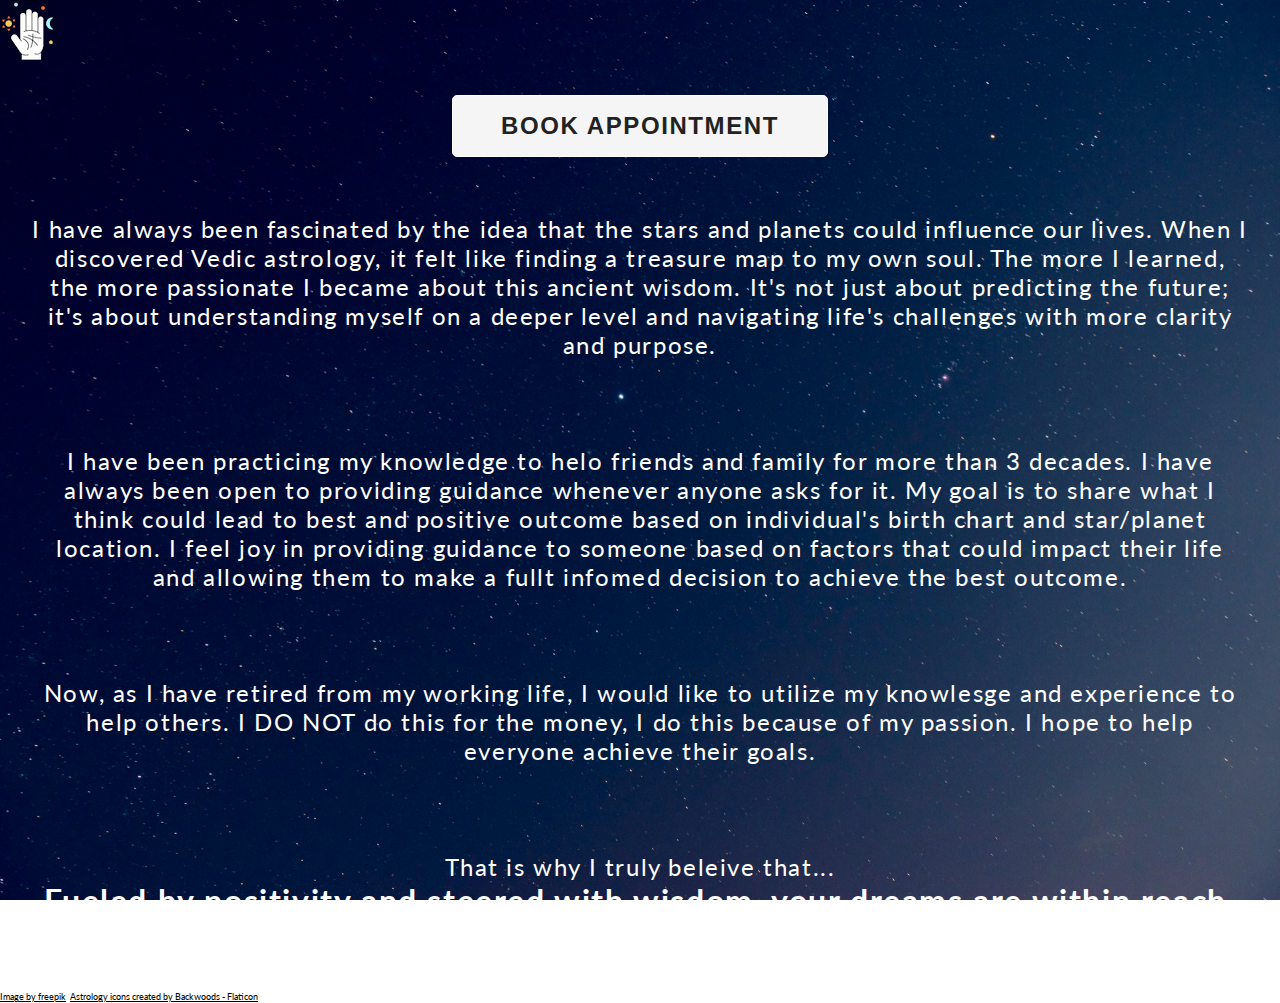
==== about.html @ b350cb6d "Update about.html" ====
<!DOCTYPE html>
<html>
  <head>
    <meta charset="UTF-8">
    <meta name="viewport" content="width=device-width, initial-scale=1.0">
    <meta http-equiv="X-UA-Compatible" content="ie=edge">
    <title>Joshiji - guidance when needed!</title>
    <!-- font awesome -->
    <link rel="stylesheet" href="https://use.fontawesome.com/releases/v5.8.2/css/all.css" 
    integrity="sha384-oS3vJWv+0UjzBfQzYUhtDYW+Pj2yciDJxpsK1OYPAYjqT085Qq/1cq5FLXAZQ7Ay" crossorigin="anonymous">
    <!-- css -->
    <link rel="stylesheet" href="styles.css">
</head>

<body>
  <div>
    <img src="home.png" alt="Home" onclick="location.href='https://joshiji.net/'">
    <i class="fa fa-home fa-2xl" onclick="location.href='https://joshiji.net/'" style="float: right;"></i>
  </div>
  <header class="hero hero-services">
    <div class="banner">
      <button class="banner-btn banner-btn-appt" onclick="location.href='appointment.html'">Book Appointment</button>
      <br /><br /><br /><br />
      <p class="banner-details" style="font-size: 1.5rem; font-weight: normal;">
        I have always been fascinated by the idea that the stars and planets could influence our lives. When I discovered Vedic astrology, it felt like finding a treasure map to my own soul. The more I learned, the more passionate I became about this ancient wisdom. It's not just about predicting the future; it's about understanding myself on a deeper level and navigating life's challenges with more clarity and purpose.<br /><br /><br /><br />
        I have been practicing my knowledge to helo friends and family for more than 3 decades. I have always been open to providing guidance whenever anyone asks for it. My goal is to share what I think could lead to best and positive outcome based on individual's birth chart and star/planet location. I feel joy in providing guidance to someone based on factors that could impact their life and allowing them to make a fullt infomed decision to achieve the best outcome.<br /><br /><br /><br />
        Now, as I have retired from my working life, I would like to utilize my knowlesge and experience to help others. I DO NOT do this for the money, I do this because of my passion. I hope to help everyone achieve their goals.<br /><br /><br /><br />
        That is why I truly beleive that...<br /><b style="font-size: 2rem;">Fueled by positivity and steered with wisdom, your dreams are within reach.</b>
      </p>
      
    </div>
  </header>

<a class="img-credit" href="https://www.freepik.com/free-ai-image/starry-sky-night-with-landscape-mountains_236277382.htm#fromView=search&page=1&position=14&uuid=b385f473-cd5e-4f20-983b-ccf08bc751d3" target="_blank">Image by freepik</a>
<a class="img-credit" href="https://www.flaticon.com/free-icons/astrology" title="astrology icons">Astrology icons created by Backwoods - Flaticon</a>
</body>
</html>
---- styles.css ----
@import url("https://fonts.googleapis.com/css?family=Lato:400,700");

:root {
  --primaryColor: #f09d51;
  --mainWhite: #fff;
  --mainBlack: #222;
  --mainGrey: #ececec;
  --mainSpacing: 0.1rem;
  --mainTransition: all 0.3s linear;
}
* {
  margin: 0;
  padding: 0;
  box-sizing: border-box;
}
body {
  background-image: url('astrology.jpg');
  background-repeat: no-repeat;
  background-attachment: fixed;  
  background-size: 100vw 100vh;
  font-family: "Lato", sans-serif;
  color: white;
}

/* --------------- Hero ---------------- */
.hero {
  min-height: calc(100vh - 60px);
  background: url("./images/hero-bcg.jpeg") center/cover no-repeat;
  display: flex;
  align-items: center;
  justify-content: center;
}
.banner {
  text-align: center;
  display: inline-block;
  padding: 2rem;
}
.banner-details {
  font-size: 2.2rem;
  letter-spacing: var(--mainSpacing);
  margin-bottom: 2rem;
  font-weight: bold;
}
.banner-btn {
  padding: 1rem 3rem;
  letter-spacing: var(--mainSpacing);
  font-size: 1.2rem;
  background: transparent;
  color: white;
  border: 1px solid white;
  transition: var(--mainTransition);
  cursor: pointer;
  border-radius: 20px;
}
.banner-btn-appt {
  font-size: 1.5rem;
  font-weight: bold;
  border-radius: 5px;
  background: whitesmoke;
  text-transform: uppercase;
  color: var(--mainBlack);
}


.img-credit {
  font-size: xx-small;
  color: black;
}

.column {
  float: left;
  width: 50%;
  text-align: left;
  border: none;
  font-size: 1rem;
}

/* Clear floats after the columns */
.row:after {
  content: "";
  display: table;
  clear: both;
}


.hero-services {
  min-height: calc(70vh - 10px);
}


@media (min-width: 600px) {
  .cards { grid-template-columns: repeat(2, 1fr); }
}


.cards {
  max-width: 1200px;
  margin: 0 auto;
  display: grid;
  gap: 1rem;
}

.card {
  color: white;
  padding: 1rem;
  height: 12rem;
}

.orderfield-btn {
  padding: 0.7rem 3rem;
  letter-spacing: var(--mainSpacing);
  font-size: 1rem;
  text-align: center;
  color: white;
  border: 1px solid white;
  transition: var(--mainTransition);
  background: transparent;
}

input::placeholder {
  font-size: 0.8rem;
}

textarea::placeholder {
  font-size: 0.8rem;
}
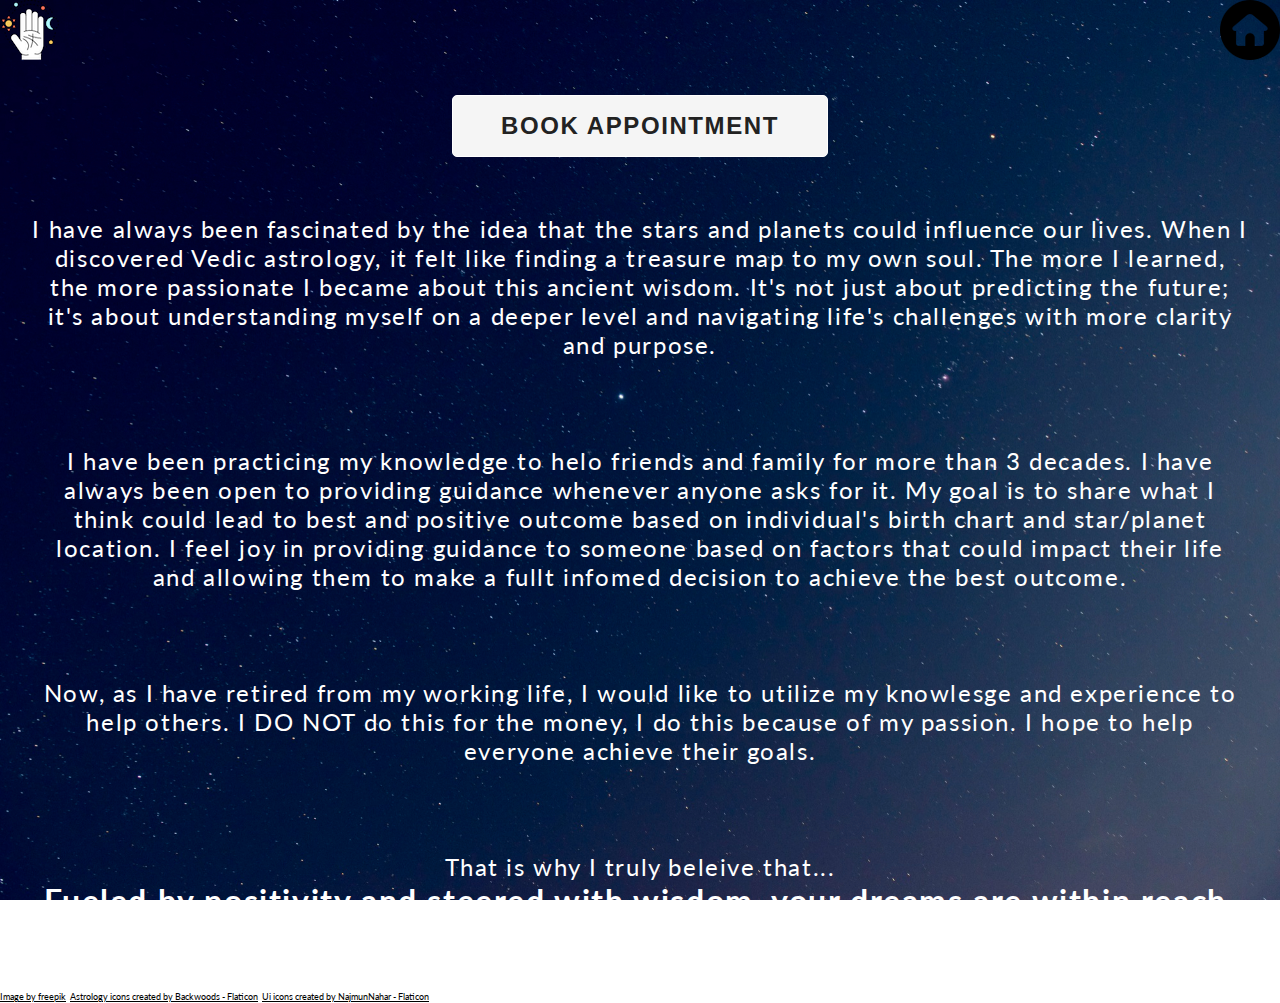
==== commit 818d589c: "Update about.html" ====
--- a/about.html
+++ b/about.html
@@ -15,7 +15,7 @@
 <body>
   <div>
     <img src="home.png" alt="Home" onclick="location.href='https://joshiji.net/'">
-    <i class="fa fa-home fa-2xl" onclick="location.href='https://joshiji.net/'" style="float: right;"></i>
+    <img src="home_2.png" alt="Home" onclick="location.href='https://joshiji.net/'" style="float: right;">
   </div>
   <header class="hero hero-services">
     <div class="banner">
@@ -31,7 +31,8 @@
     </div>
   </header>
 
-<a class="img-credit" href="https://www.freepik.com/free-ai-image/starry-sky-night-with-landscape-mountains_236277382.htm#fromView=search&page=1&position=14&uuid=b385f473-cd5e-4f20-983b-ccf08bc751d3" target="_blank">Image by freepik</a>
-<a class="img-credit" href="https://www.flaticon.com/free-icons/astrology" title="astrology icons">Astrology icons created by Backwoods - Flaticon</a>
+  <a class="img-credit" href="https://www.freepik.com/free-ai-image/starry-sky-night-with-landscape-mountains_236277382.htm#fromView=search&page=1&position=14&uuid=b385f473-cd5e-4f20-983b-ccf08bc751d3" target="_blank">Image by freepik</a>
+  <a class="img-credit" href="https://www.flaticon.com/free-icons/astrology" title="astrology icons">Astrology icons created by Backwoods - Flaticon</a>
+  <a class="img-credit" href="https://www.flaticon.com/free-icons/ui" title="ui icons">Ui icons created by NajmunNahar - Flaticon</a>
 </body>
 </html>
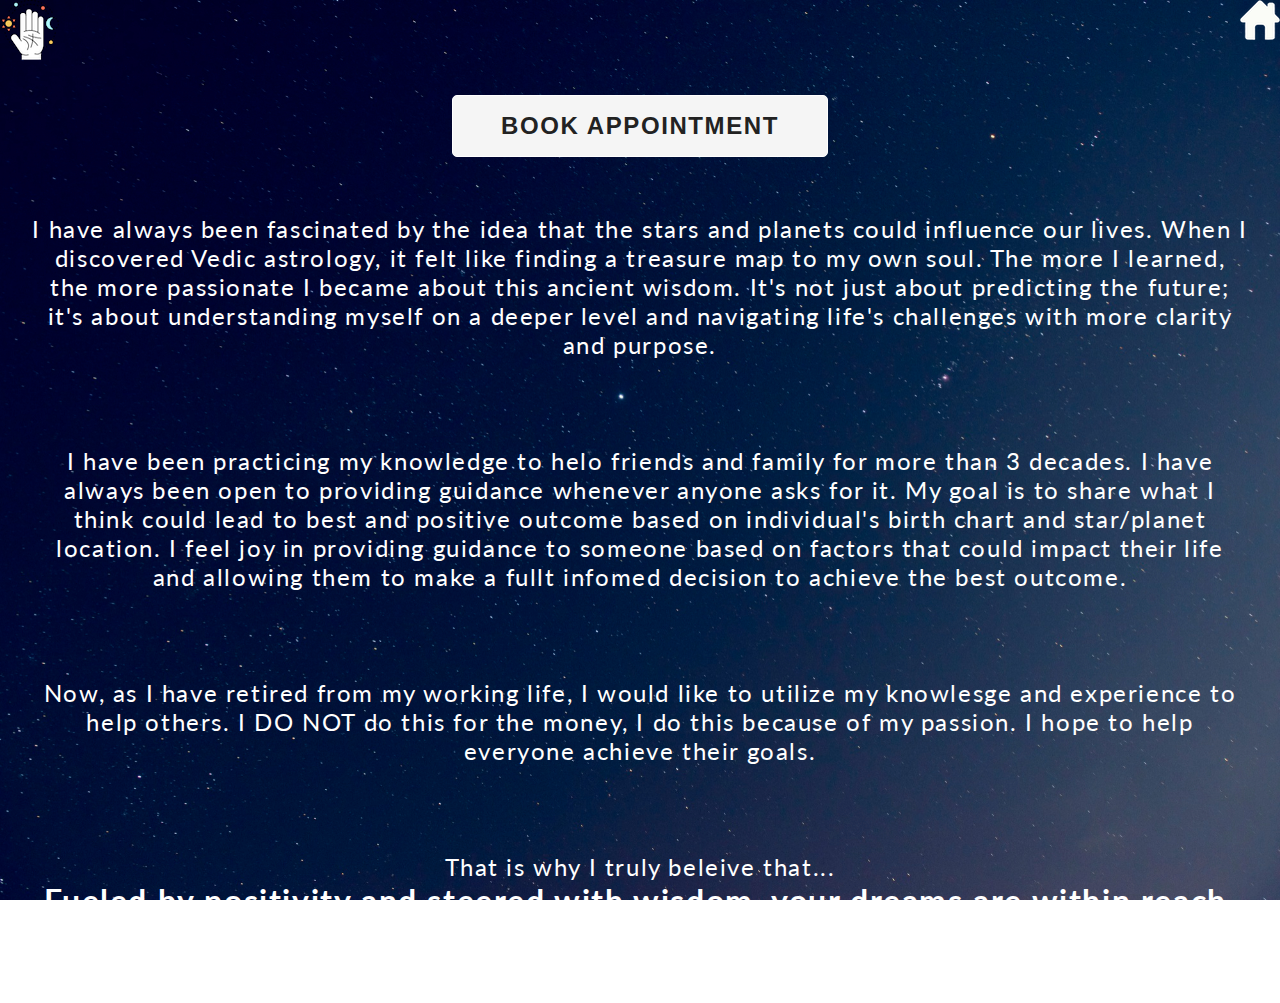
==== commit a42cf3bc: "Update about.html" ====
--- a/about.html
+++ b/about.html
@@ -33,6 +33,5 @@
 
   <a class="img-credit" href="https://www.freepik.com/free-ai-image/starry-sky-night-with-landscape-mountains_236277382.htm#fromView=search&page=1&position=14&uuid=b385f473-cd5e-4f20-983b-ccf08bc751d3" target="_blank">Image by freepik</a>
   <a class="img-credit" href="https://www.flaticon.com/free-icons/astrology" title="astrology icons">Astrology icons created by Backwoods - Flaticon</a>
-  <a class="img-credit" href="https://www.flaticon.com/free-icons/ui" title="ui icons">Ui icons created by NajmunNahar - Flaticon</a>
 </body>
 </html>
--- a/styles.css
+++ b/styles.css
@@ -64,7 +64,7 @@
 
 .img-credit {
   font-size: xx-small;
-  color: black;
+  color: transparent;
 }
 
 .column {
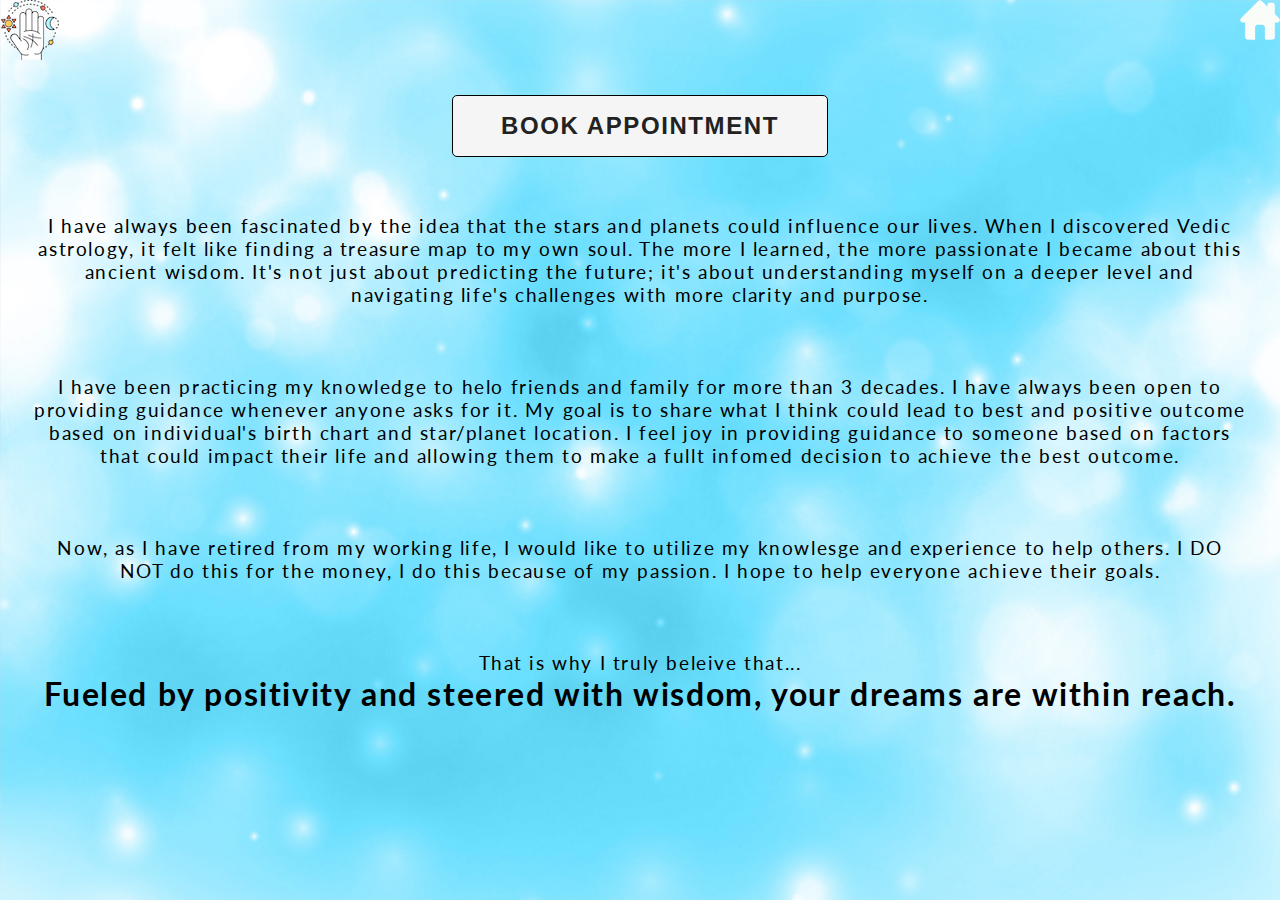
==== commit 99da0c1d: "Update about.html" ====
--- a/about.html
+++ b/about.html
@@ -21,7 +21,7 @@
     <div class="banner">
       <button class="banner-btn banner-btn-appt" onclick="location.href='appointment.html'">Book Appointment</button>
       <br /><br /><br /><br />
-      <p class="banner-details" style="font-size: 1.5rem; font-weight: normal;">
+      <p class="banner-details" style="font-size: 1.2rem; font-weight: normal;">
         I have always been fascinated by the idea that the stars and planets could influence our lives. When I discovered Vedic astrology, it felt like finding a treasure map to my own soul. The more I learned, the more passionate I became about this ancient wisdom. It's not just about predicting the future; it's about understanding myself on a deeper level and navigating life's challenges with more clarity and purpose.<br /><br /><br /><br />
         I have been practicing my knowledge to helo friends and family for more than 3 decades. I have always been open to providing guidance whenever anyone asks for it. My goal is to share what I think could lead to best and positive outcome based on individual's birth chart and star/planet location. I feel joy in providing guidance to someone based on factors that could impact their life and allowing them to make a fullt infomed decision to achieve the best outcome.<br /><br /><br /><br />
         Now, as I have retired from my working life, I would like to utilize my knowlesge and experience to help others. I DO NOT do this for the money, I do this because of my passion. I hope to help everyone achieve their goals.<br /><br /><br /><br />
--- a/styles.css
+++ b/styles.css
@@ -14,12 +14,12 @@
   box-sizing: border-box;
 }
 body {
-  background-image: url('astrology.jpg');
+  background-image: url('astrology_light.jpg');
   background-repeat: no-repeat;
   background-attachment: fixed;  
   background-size: 100vw 100vh;
   font-family: "Lato", sans-serif;
-  color: white;
+  color: black;
 }
 
 /* --------------- Hero ---------------- */
@@ -46,8 +46,8 @@
   letter-spacing: var(--mainSpacing);
   font-size: 1.2rem;
   background: transparent;
-  color: white;
-  border: 1px solid white;
+  color: black;
+  border: 1px solid black;
   transition: var(--mainTransition);
   cursor: pointer;
   border-radius: 20px;
@@ -90,6 +90,16 @@
 
 @media (min-width: 600px) {
   .cards { grid-template-columns: repeat(2, 1fr); }
+  .homeheader { height: 300px; }
+}
+
+.homeheader {
+  background-image: url('astrology_light_home.jpg'); 
+  height: 100px; 
+  background-repeat: no-repeat; 
+  background-position: center center; 
+  opacity: 0.4; 
+  background-size: 100% 100%;
 }
 
 
@@ -101,7 +111,7 @@
 }
 
 .card {
-  color: white;
+  color: black;
   padding: 1rem;
   height: 12rem;
 }
@@ -111,7 +121,7 @@
   letter-spacing: var(--mainSpacing);
   font-size: 1rem;
   text-align: center;
-  color: white;
+  color: black;
   border: 1px solid white;
   transition: var(--mainTransition);
   background: transparent;
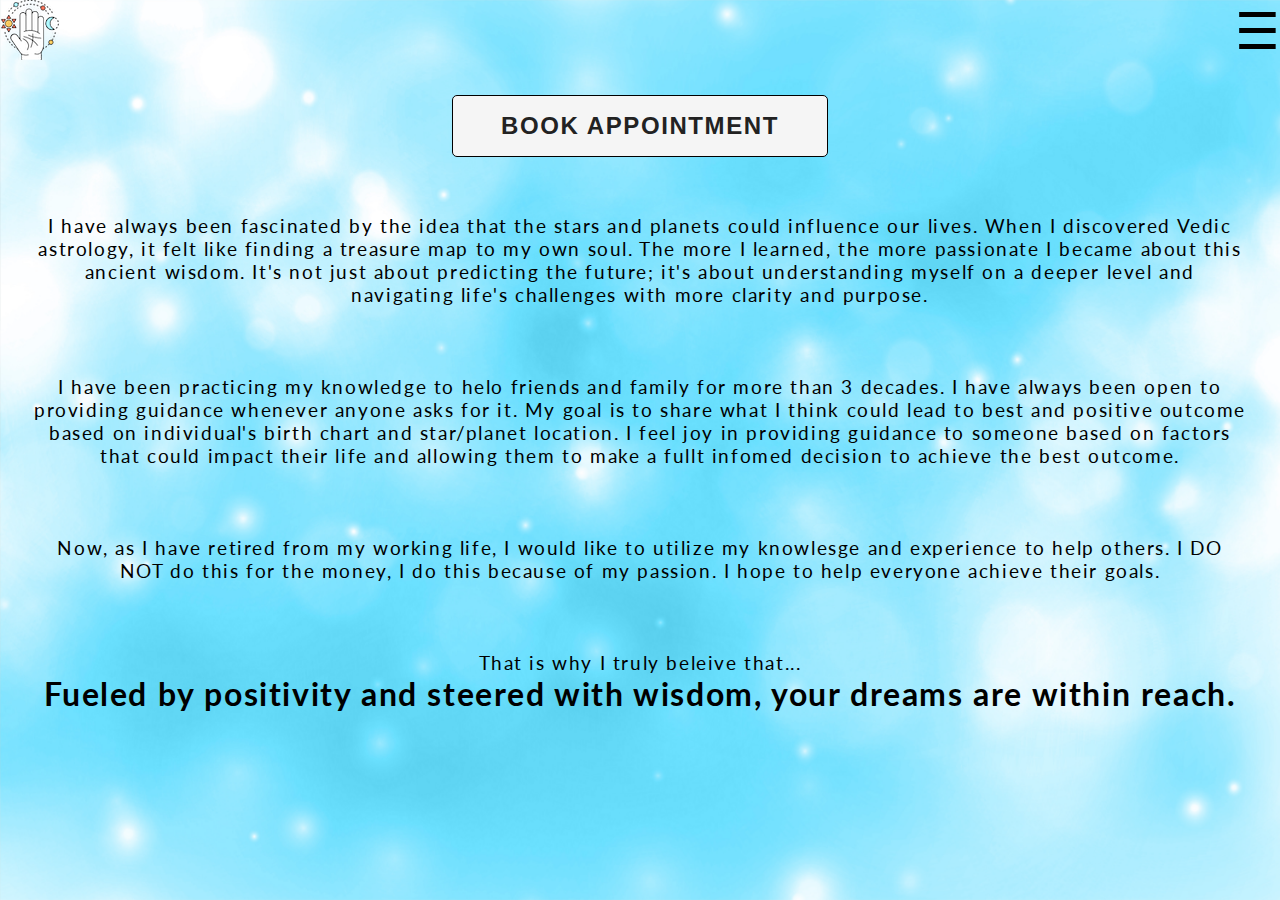
==== commit b01bee75: "Update about.html" ====
--- a/about.html
+++ b/about.html
@@ -10,12 +10,22 @@
     integrity="sha384-oS3vJWv+0UjzBfQzYUhtDYW+Pj2yciDJxpsK1OYPAYjqT085Qq/1cq5FLXAZQ7Ay" crossorigin="anonymous">
     <!-- css -->
     <link rel="stylesheet" href="styles.css">
+    <script src="functions.js"></script>
 </head>
 
 <body>
   <div>
     <img src="home.png" alt="Home" onclick="location.href='https://joshiji.net/'">
-    <img src="home_2.png" alt="Home" onclick="location.href='https://joshiji.net/'" style="float: right;">
+    <div id="myNav" class="overlay">
+      <a href="javascript:void(0)" class="closebtn" onclick="closeNav()">&times;</a>
+      <div class="overlay-content">
+        <a onclick="location.href='index.html'">home</a>
+        <a onclick="location.href='about.html'">about me</a>
+        <a onclick="location.href='services.html'">services</a>
+        <a onclick="location.href='appointment.html'">APPOINTMENT</a>
+      </div>
+    </div>
+    <span style="font-size:50px;cursor:pointer; float: right;" onclick="openNav()">&#9776;</span>
   </div>
   <header class="hero hero-services">
     <div class="banner">
--- a/styles.css
+++ b/styles.css
@@ -88,6 +88,14 @@
 }
 
 
+@media (max-width: 450px) {
+  .homeheader { height: 100px; }
+}
+
+@media (min-width:450px) and (max-width:600px) {
+  .homeheader { height: 200px; }
+}
+
 @media (min-width: 600px) {
   .cards { grid-template-columns: repeat(2, 1fr); }
   .homeheader { height: 300px; }
@@ -95,10 +103,8 @@
 
 .homeheader {
   background-image: url('astrology_light_home.jpg'); 
-  height: 100px; 
   background-repeat: no-repeat; 
-  background-position: center center; 
-  opacity: 0.4; 
+  background-position: center center;  
   background-size: 100% 100%;
 }
 
@@ -134,3 +140,54 @@
 textarea::placeholder {
   font-size: 0.8rem;
 }
+
+
+.overlay {
+  height: 100%;
+  width: 0;
+  position: fixed;
+  z-index: 1;
+  top: 0;
+  right: 0;
+  background-color: rgb(0,0,0);
+  background-color: rgba(0,0,0, 0.9);
+  overflow-x: hidden;
+  transition: 0.5s;
+}
+
+.overlay-content {
+  position: relative;
+  top: 25%;
+  width: 100%;
+  text-align: center;
+  margin-top: 30px;
+}
+
+.overlay a {
+  padding: 8px;
+  text-decoration: none;
+  font-size: 36px;
+  color: #818181;
+  display: block;
+  transition: 0.3s;
+}
+
+.overlay a:hover, .overlay a:focus {
+  color: #f1f1f1;
+}
+
+.overlay .closebtn {
+  position: absolute;
+  top: 20px;
+  right: 45px;
+  font-size: 60px;
+}
+
+@media screen and (max-height: 450px) {
+  .overlay a {font-size: 20px}
+  .overlay .closebtn {
+  font-size: 40px;
+  top: 15px;
+  right: 35px;
+  }
+}
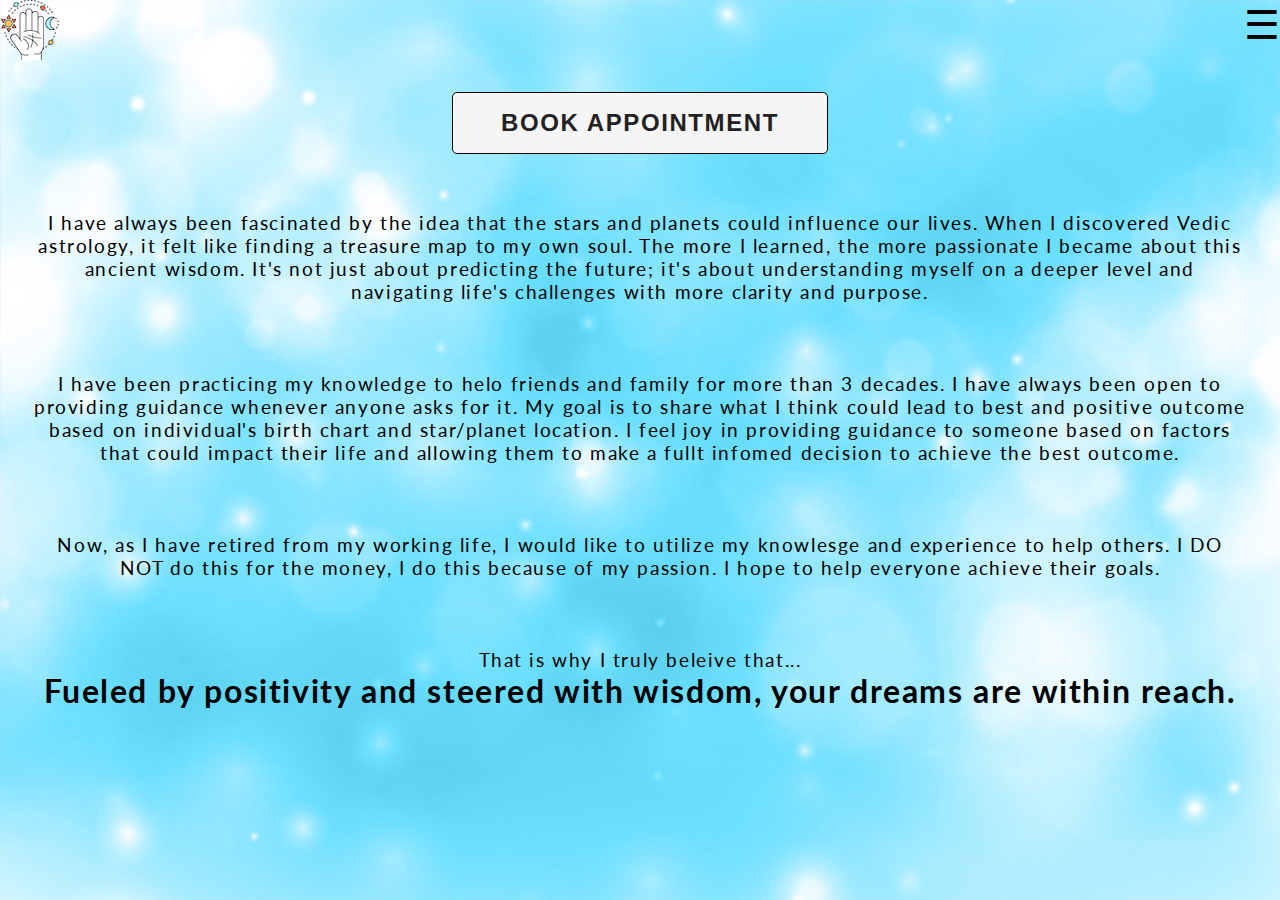
==== commit b6da6d08: "Update about.html" ====
--- a/about.html
+++ b/about.html
@@ -14,7 +14,7 @@
 </head>
 
 <body>
-  <div>
+  <div style="height:60px;">
     <img src="home.png" alt="Home" onclick="location.href='https://joshiji.net/'">
     <div id="myNav" class="overlay">
       <a href="javascript:void(0)" class="closebtn" onclick="closeNav()">&times;</a>
@@ -25,7 +25,7 @@
         <a onclick="location.href='appointment.html'">APPOINTMENT</a>
       </div>
     </div>
-    <span style="font-size:50px;cursor:pointer; float: right;" onclick="openNav()">&#9776;</span>
+    <span style="font-size:40px;cursor:pointer; float: right;" onclick="openNav()">&#9776;</span>
   </div>
   <header class="hero hero-services">
     <div class="banner">
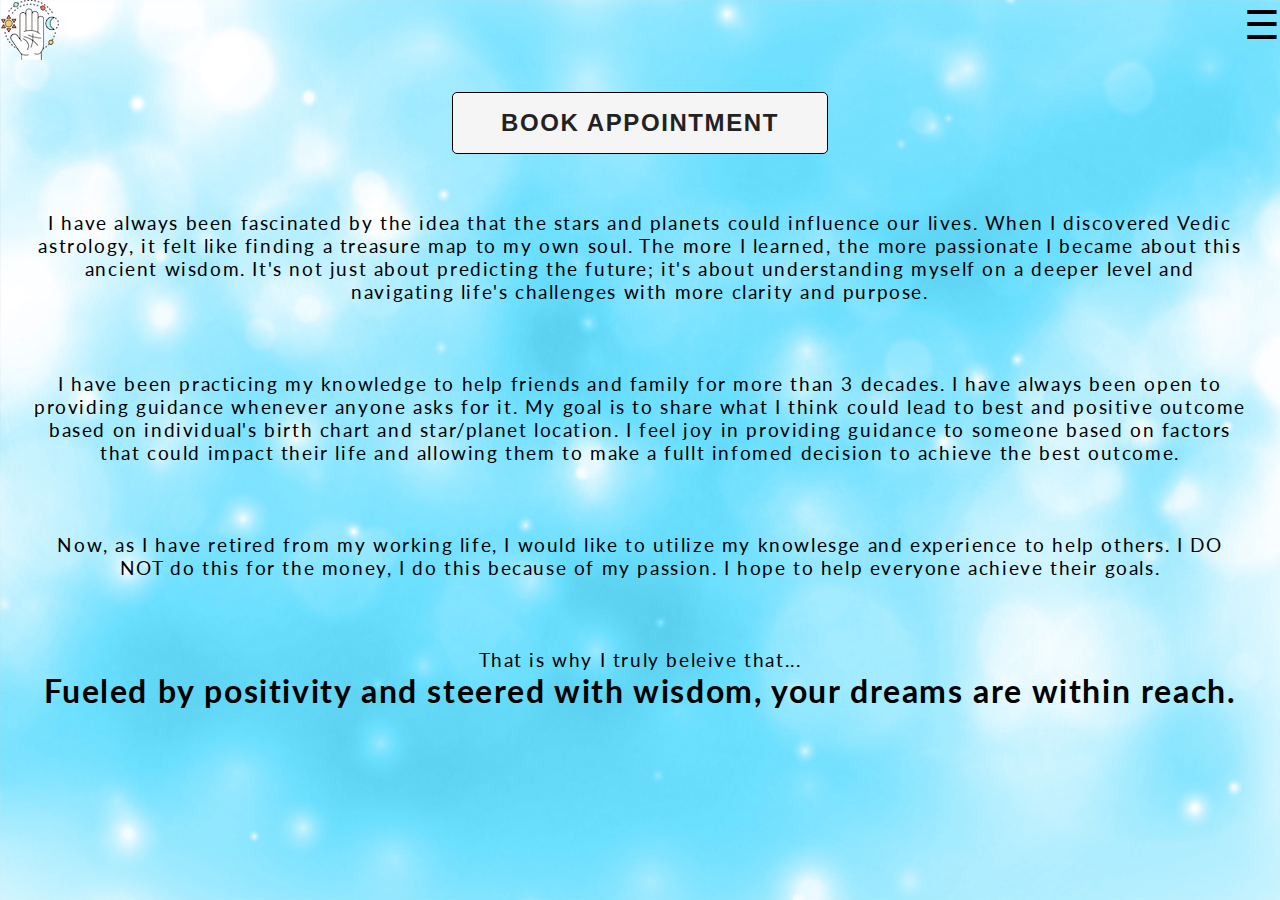
==== commit 83d1da30: "Update about.html" ====
--- a/about.html
+++ b/about.html
@@ -33,7 +33,7 @@
       <br /><br /><br /><br />
       <p class="banner-details" style="font-size: 1.2rem; font-weight: normal;">
         I have always been fascinated by the idea that the stars and planets could influence our lives. When I discovered Vedic astrology, it felt like finding a treasure map to my own soul. The more I learned, the more passionate I became about this ancient wisdom. It's not just about predicting the future; it's about understanding myself on a deeper level and navigating life's challenges with more clarity and purpose.<br /><br /><br /><br />
-        I have been practicing my knowledge to helo friends and family for more than 3 decades. I have always been open to providing guidance whenever anyone asks for it. My goal is to share what I think could lead to best and positive outcome based on individual's birth chart and star/planet location. I feel joy in providing guidance to someone based on factors that could impact their life and allowing them to make a fullt infomed decision to achieve the best outcome.<br /><br /><br /><br />
+        I have been practicing my knowledge to help friends and family for more than 3 decades. I have always been open to providing guidance whenever anyone asks for it. My goal is to share what I think could lead to best and positive outcome based on individual's birth chart and star/planet location. I feel joy in providing guidance to someone based on factors that could impact their life and allowing them to make a fullt infomed decision to achieve the best outcome.<br /><br /><br /><br />
         Now, as I have retired from my working life, I would like to utilize my knowlesge and experience to help others. I DO NOT do this for the money, I do this because of my passion. I hope to help everyone achieve their goals.<br /><br /><br /><br />
         That is why I truly beleive that...<br /><b style="font-size: 2rem;">Fueled by positivity and steered with wisdom, your dreams are within reach.</b>
       </p>
--- a/styles.css
+++ b/styles.css
@@ -102,7 +102,7 @@
 }
 
 .homeheader {
-  background-image: url('astrology_light_home.jpg'); 
+  background-image: url('astrology_light_home.png'); 
   background-repeat: no-repeat; 
   background-position: center center;  
   background-size: 100% 100%;
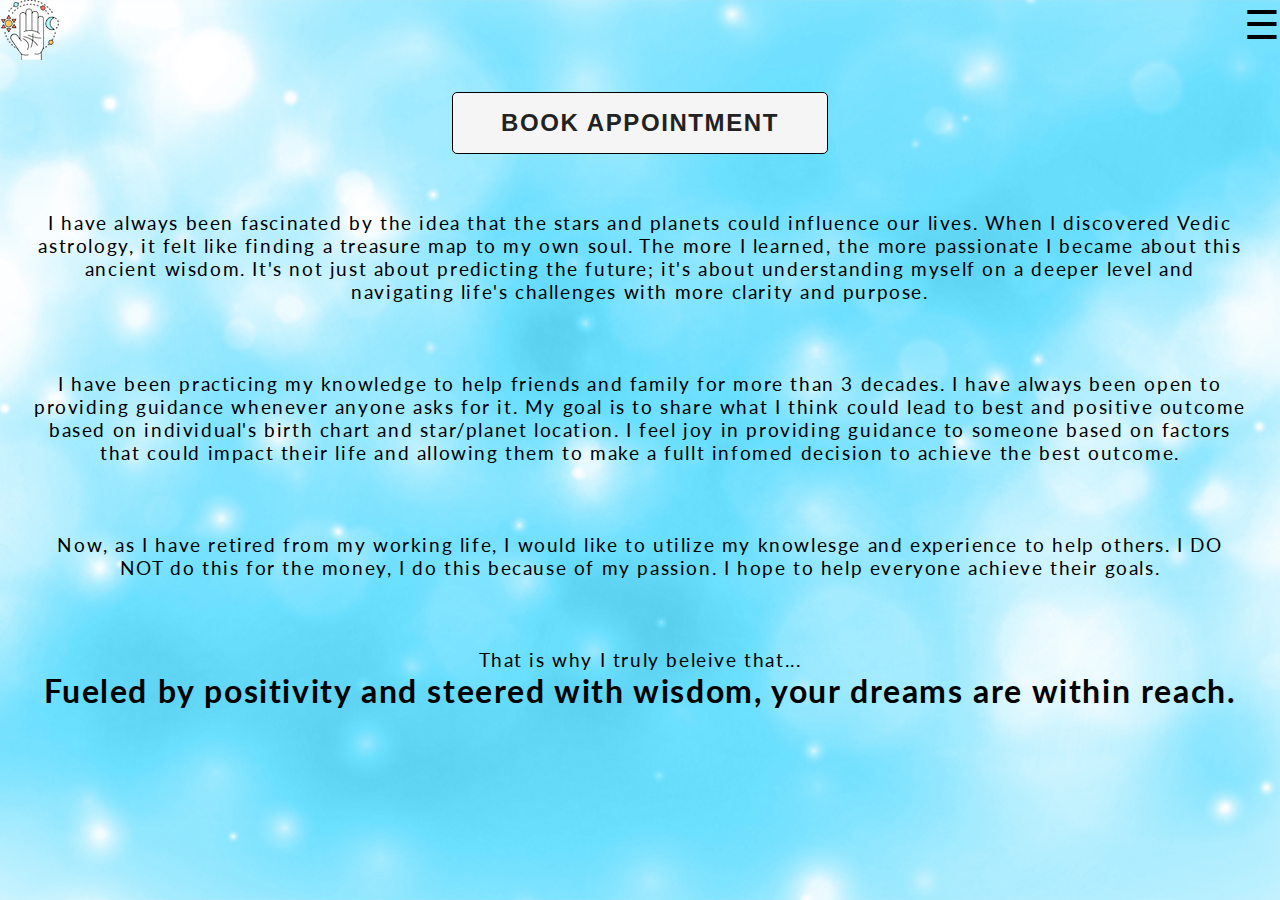
==== commit 5b7afc3f: "Update about.html" ====
--- a/about.html
+++ b/about.html
@@ -19,7 +19,7 @@
     <div id="myNav" class="overlay">
       <a href="javascript:void(0)" class="closebtn" onclick="closeNav()">&times;</a>
       <div class="overlay-content">
-        <a onclick="location.href='index.html'">home</a>
+        <a onclick="location.href='index.html'">JoshiJi!</a>
         <a onclick="location.href='about.html'">about me</a>
         <a onclick="location.href='services.html'">services</a>
         <a onclick="location.href='appointment.html'">APPOINTMENT</a>
--- a/styles.css
+++ b/styles.css
@@ -14,10 +14,17 @@
   box-sizing: border-box;
 }
 body {
+  background: url('astrology_light.jpg') no-repeat center center fixed; 
+  -webkit-background-size: cover;
+     -moz-background-size: cover;
+       -o-background-size: cover;
+          background-size: cover;
+  /*
   background-image: url('astrology_light.jpg');
   background-repeat: no-repeat;
   background-attachment: fixed;  
   background-size: 100vw 100vh;
+  */
   font-family: "Lato", sans-serif;
   color: black;
 }
@@ -36,7 +43,7 @@
   padding: 2rem;
 }
 .banner-details {
-  font-size: 2.2rem;
+  font-size: 1.8rem;
   letter-spacing: var(--mainSpacing);
   margin-bottom: 2rem;
   font-weight: bold;
